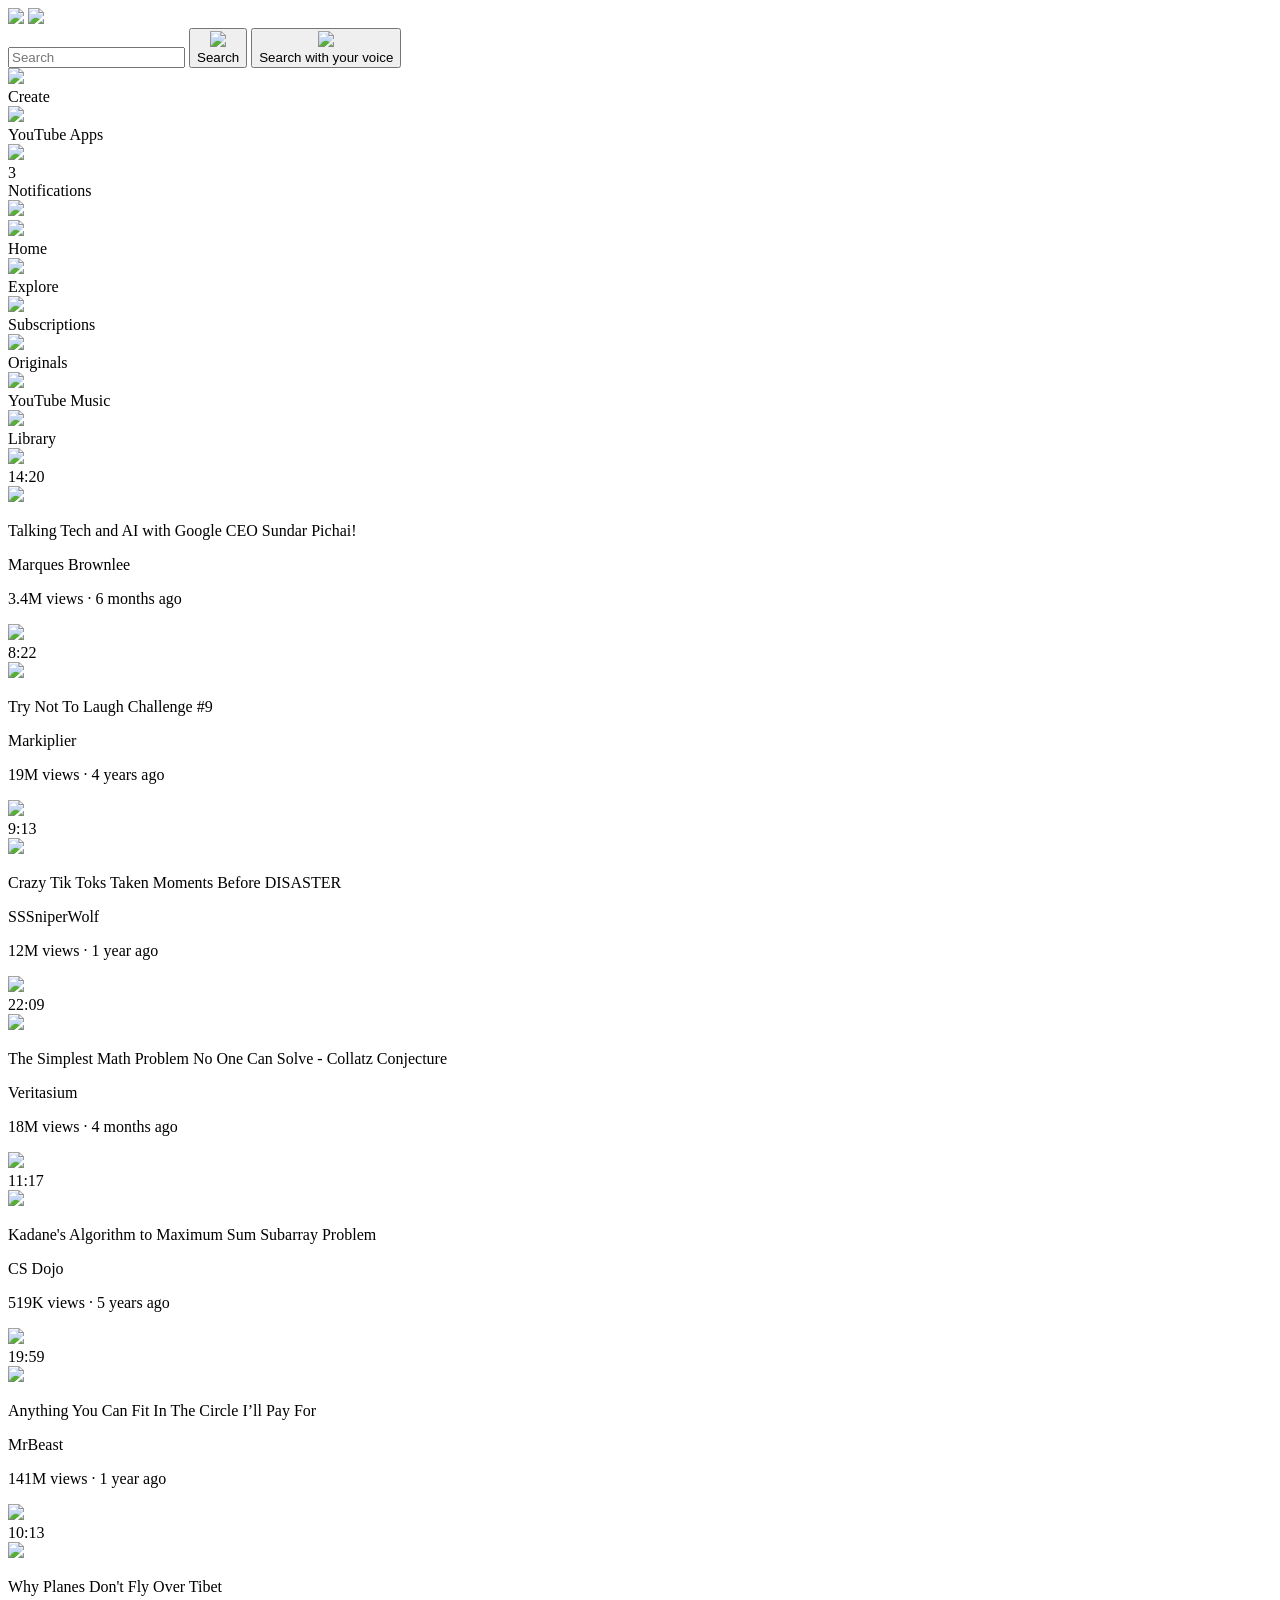
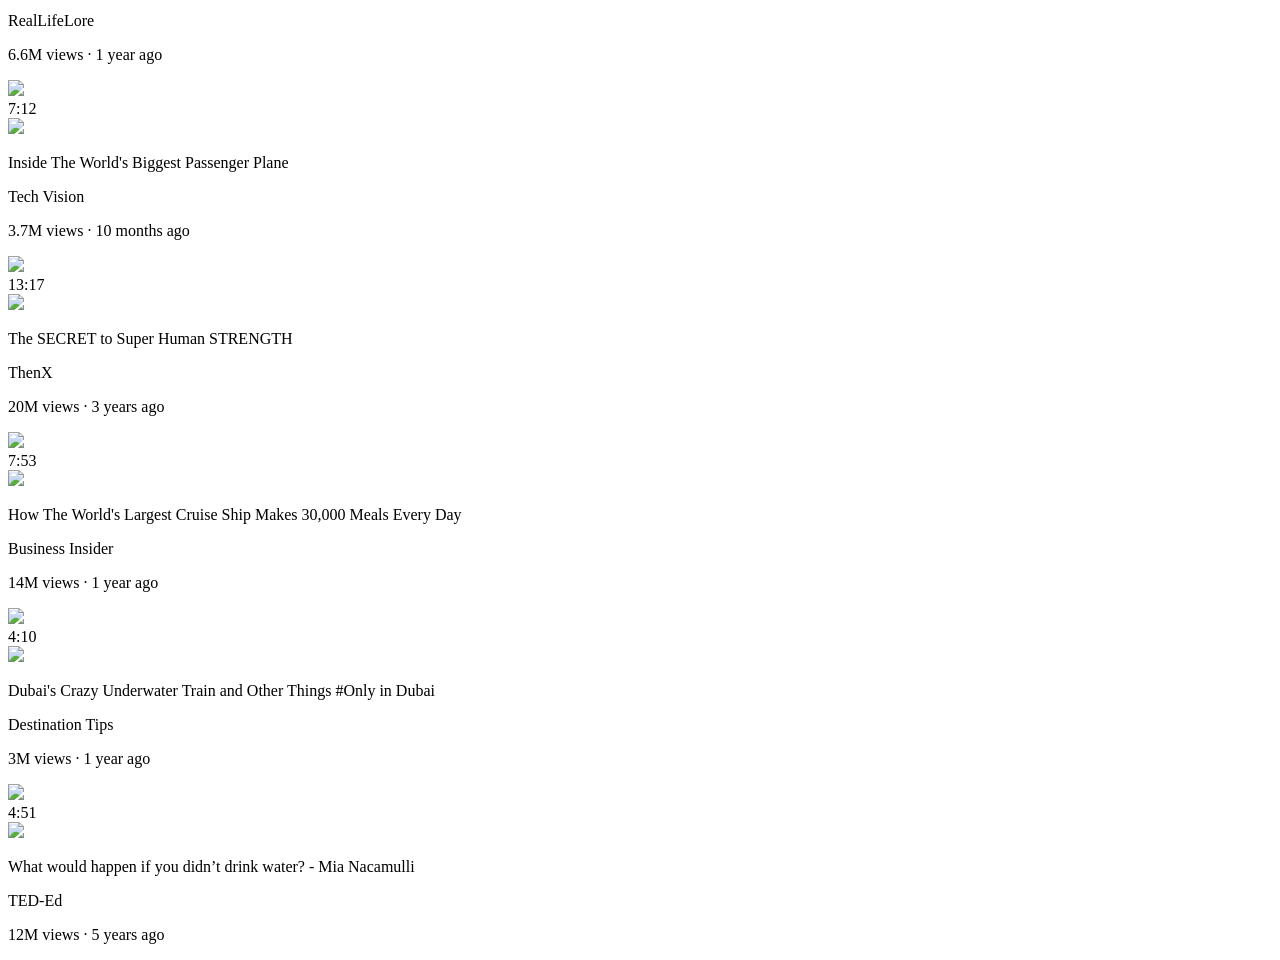
==== index.html @ 2dbd1fda "Rename youtube.html to index.html" ====
<!DOCTYPE html>
<html>
  <head>
    <title>YouTube.com Clone</title>

    <link rel="preconnect" href="https://fonts.googleapis.com">
    <link rel="preconnect" href="https://fonts.gstatic.com" crossorigin>
    <link href="https://fonts.googleapis.com/css2?family=Roboto:wght@400;500;700&display=swap" rel="stylesheet">

    <link rel="stylesheet" href="styles/general.css">
    <link rel="stylesheet" href="styles/header.css">
    <link rel="stylesheet" href="styles/video.css">
    <link rel="stylesheet" href="styles/sidebar.css">
  </head>
  <body>
    <header class="header">
      <div class="left-section">
        <img class="hamburger-menu" src="icons/hamburger-menu.svg">
        <img class="youtube-logo" src="icons/youtube-logo.svg">
      </div>
      <div class="middle-section">
        <input class="search-bar" type="text" placeholder="Search">
        <button class="search-button">
          <img class="search-icon" src="icons/search.svg">
          <div class="tooltip">Search</div>
        </button>
        <!-- Put position absolute inside position relative -->
        <button class="voice-search-button">
          <img class="voice-search-icon" src="icons/voice-search-icon.svg">
          <div class="tooltip">Search with your voice</div>
        </button>
      </div>
      <div class="right-section">
        <div class="upload-icon-container">
          <img class="upload-icon" src="icons/upload.svg">
          <div class="tooltip">Create</div>
        </div>
        <div class="youtube-apps-icon-container">
          <img class="youtube-apps-icon" src="icons/youtube-apps.svg">
          <div class="tooltip">YouTube Apps</div>
        </div>
        <div class="notifications-icon-container">
          <img class="notifications-icon" src="icons/notifications.svg">
          <div class="notifications-count">3</div>
          <div class="tooltip">Notifications</div>
        </div>
        <img class="current-user-picture" src="channel-pictures/my-channel.jpeg">
      </div>
    </header>

    <nav class="sidebar">
      <div class="sidebar-link">
        <img src="icons/home.svg">
        <div>Home</div>
      </div>
      <div class="sidebar-link">
        <img src="icons/explore.svg">
        <div>Explore</div>
      </div>
      <div class="sidebar-link">
        <img src="icons/subscriptions.svg">
        <div>Subscriptions</div>
      </div>
      <div class="sidebar-link">
        <img src="icons/originals.svg">
        <div>Originals</div>
      </div>
      <div class="sidebar-link">
        <img src="icons/youtube-music.svg">
        <div>YouTube Music</div>
      </div>
      <div class="sidebar-link">
        <img src="icons/library.svg">
        <div>Library</div>
      </div>
    </nav>

    <main>
      <section class="video-grid">
        <div class="video-preview">
          <div class="thumbnail-row">
            <img class="thumbnail" src="thumbnails/thumbnail-1.webp">
            <div class="video-time">14:20</div>
          </div>
          <div class="video-info-grid">
            <div class="channel-picture">
              <img class="profile-picture" src="channel-pictures/channel-1.jpeg">
            </div>
            <div class="video-info">
              <p class="video-title">
                Talking Tech and AI with Google CEO Sundar Pichai!
              </p>
              <p class="video-author">
                Marques Brownlee
              </p>
              <p class="video-stats">
                3.4M views &#183; 6 months ago
              </p>
            </div>
          </div>
        </div>

        <div class="video-preview">
          <div class="thumbnail-row">
            <img class="thumbnail" src="thumbnails/thumbnail-2.webp">
            <div class="video-time">8:22</div>
          </div>
          <div class="video-info-grid">
            <div class="channel-picture">
              <img class="profile-picture" src="channel-pictures/channel-2.jpeg">
            </div>
            <div class="video-info">
              <p class="video-title">
                Try Not To Laugh Challenge #9
              </p>
              <p class="video-author">
                Markiplier
              </p>
              <p class="video-stats">
                19M views &#183; 4 years ago
              </p>
            </div>
          </div>
        </div>

        <div class="video-preview">
          <div class="thumbnail-row">
            <img class="thumbnail" src="thumbnails/thumbnail-3.webp">
            <div class="video-time">9:13</div>
          </div>
          <div class="video-info-grid">
            <div class="channel-picture">
              <img class="profile-picture" src="channel-pictures/channel-3.jpeg">
            </div>
            <div class="video-info">
              <p class="video-title">
                Crazy Tik Toks Taken Moments Before DISASTER
              </p>
              <p class="video-author">
                SSSniperWolf
              </p>
              <p class="video-stats">
                12M views &#183; 1 year ago
              </p>
            </div>
          </div>
        </div>

        <div class="video-preview">
          <div class="thumbnail-row">
            <img class="thumbnail" src="thumbnails/thumbnail-4.webp">
            <div class="video-time">22:09</div>
          </div>
          <div class="video-info-grid">
            <div class="channel-picture">
              <img class="profile-picture" src="channel-pictures/channel-4.jpeg">
            </div>
            <div class="video-info">
              <p class="video-title">
                The Simplest Math Problem No One Can Solve - Collatz Conjecture
              </p>
              <p class="video-author">
                Veritasium
              </p>
              <p class="video-stats">
                18M views &#183; 4 months ago
              </p>
            </div>
          </div>
        </div>

        <div class="video-preview">
          <div class="thumbnail-row">
            <img class="thumbnail" src="thumbnails/thumbnail-5.webp">
            <div class="video-time">11:17</div>
          </div>
          <div class="video-info-grid">
            <div class="channel-picture">
              <img class="profile-picture" src="channel-pictures/channel-5.jpeg">
            </div>
            <div class="video-info">
              <p class="video-title">
                Kadane's Algorithm to Maximum Sum Subarray Problem
              </p>
              <p class="video-author">
                CS Dojo
              </p>
              <p class="video-stats">
                519K views &#183; 5 years ago
              </p>
            </div>
          </div>
        </div>

        <div class="video-preview">
          <div class="thumbnail-row">
            <img class="thumbnail" src="thumbnails/thumbnail-6.webp">
            <div class="video-time">19:59</div>
          </div>
          <div class="video-info-grid">
            <div class="channel-picture">
              <img class="profile-picture" src="channel-pictures/channel-6.jpeg">
            </div>
            <div class="video-info">
              <p class="video-title">
                Anything You Can Fit In The Circle I’ll Pay For
              </p>
              <p class="video-author">
                MrBeast
              </p>
              <p class="video-stats">
                141M views &#183; 1 year ago
              </p>
            </div>
          </div>
        </div>

        <div class="video-preview">
          <div class="thumbnail-row">
            <img class="thumbnail" src="thumbnails/thumbnail-7.webp">
            <div class="video-time">10:13</div>
          </div>
          <div class="video-info-grid">
            <div class="channel-picture">
              <img class="profile-picture" src="channel-pictures/channel-7.jpeg">
            </div>
            <div class="video-info">
              <p class="video-title">
                Why Planes Don't Fly Over Tibet
              </p>
              <p class="video-author">
                RealLifeLore
              </p>
              <p class="video-stats">
                6.6M views &#183; 1 year ago
              </p>
            </div>
          </div>
        </div>

        <div class="video-preview">
          <div class="thumbnail-row">
            <img class="thumbnail" src="thumbnails/thumbnail-8.webp">
            <div class="video-time">7:12</div>
          </div>
          <div class="video-info-grid">
            <div class="channel-picture">
              <img class="profile-picture" src="channel-pictures/channel-8.jpeg">
            </div>
            <div class="video-info">
              <p class="video-title">
                Inside The World's Biggest Passenger Plane
              </p>
              <p class="video-author">
                Tech Vision
              </p>
              <p class="video-stats">
                3.7M views &#183; 10 months ago
              </p>
            </div>
          </div>
        </div>

        <div class="video-preview">
          <div class="thumbnail-row">
            <img class="thumbnail" src="thumbnails/thumbnail-9.webp">
            <div class="video-time">13:17</div>
          </div>
          <div class="video-info-grid">
            <div class="channel-picture">
              <img class="profile-picture" src="channel-pictures/channel-9.jpeg">
            </div>
            <div class="video-info">
              <p class="video-title">
                The SECRET to Super Human STRENGTH
              </p>
              <p class="video-author">
                ThenX
              </p>
              <p class="video-stats">
                20M views &#183; 3 years ago
              </p>
            </div>
          </div>
        </div>

        <div class="video-preview">
          <div class="thumbnail-row">
            <img class="thumbnail" src="thumbnails/thumbnail-10.webp">
            <div class="video-time">7:53</div>
          </div>
          <div class="video-info-grid">
            <div class="channel-picture">
              <img class="profile-picture" src="channel-pictures/channel-10.jpeg">
            </div>
            <div class="video-info">
              <p class="video-title">
                How The World's Largest Cruise Ship Makes 30,000 Meals Every Day
              </p>
              <p class="video-author">
                Business Insider
              </p>
              <p class="video-stats">
                14M views &#183; 1 year ago
              </p>
            </div>
          </div>
        </div>

        <div class="video-preview">
          <div class="thumbnail-row">
            <img class="thumbnail" src="thumbnails/thumbnail-11.webp">
            <div class="video-time">4:10</div>
          </div>
          <div class="video-info-grid">
            <div class="channel-picture">
              <img class="profile-picture" src="channel-pictures/channel-11.jpeg">
            </div>
            <div class="video-info">
              <p class="video-title">
                Dubai's Crazy Underwater Train and Other Things #Only in Dubai
              </p>
              <p class="video-author">
                Destination Tips
              </p>
              <p class="video-stats">
                3M views &#183; 1 year ago
              </p>
            </div>
          </div>
        </div>

        <div class="video-preview">
          <div class="thumbnail-row">
            <img class="thumbnail" src="thumbnails/thumbnail-12.webp">
            <div class="video-time">4:51</div>
          </div>
          <div class="video-info-grid">
            <div class="channel-picture">
              <img class="profile-picture" src="channel-pictures/channel-12.jpeg">
            </div>
            <div class="video-info">
              <p class="video-title">
                What would happen if you didn’t drink water? - Mia Nacamulli
              </p>
              <p class="video-author">
                TED-Ed
              </p>
              <p class="video-stats">
                12M views &#183; 5 years ago
              </p>
            </div>
          </div>
        </div>
      </section>
    </main>
  </body>
</html>
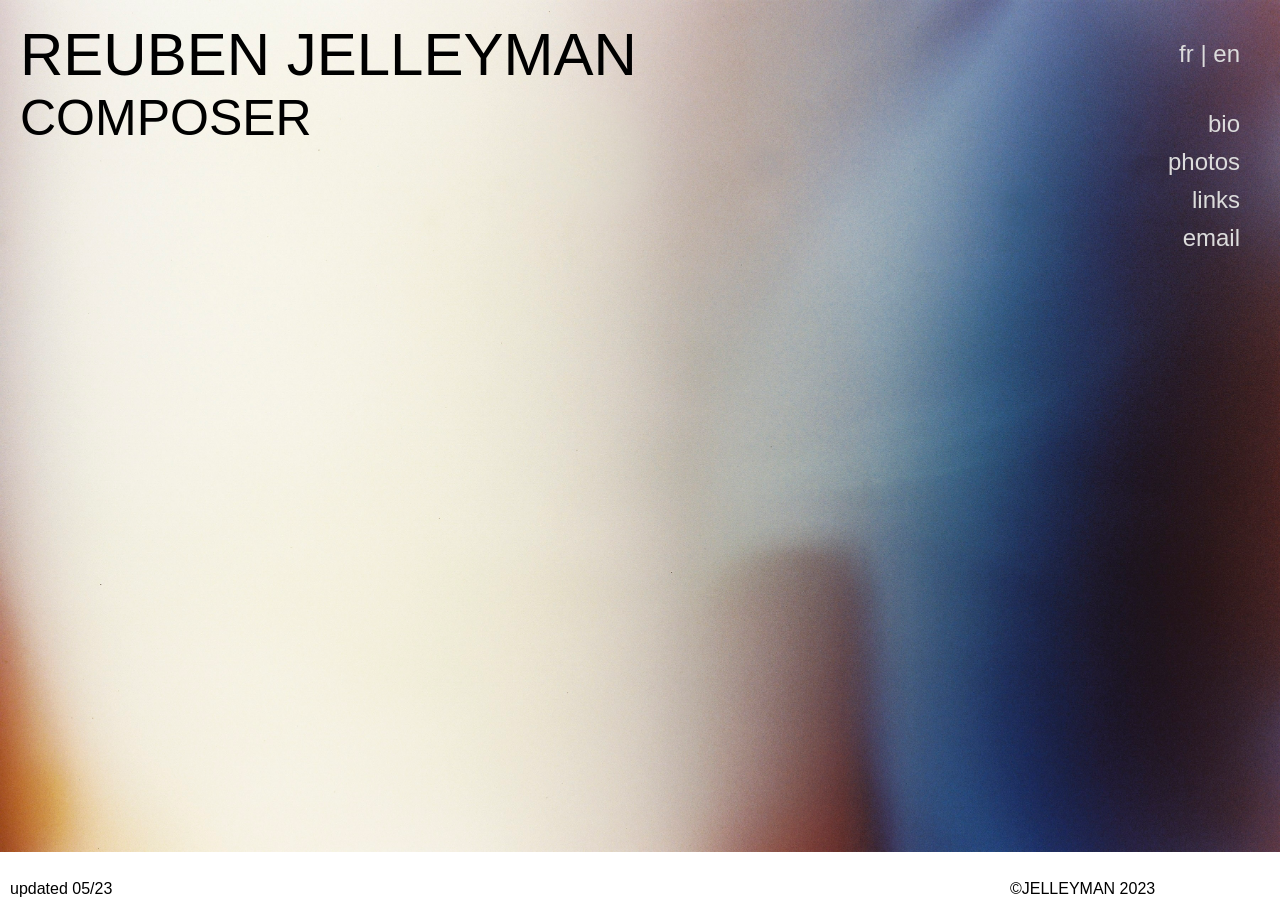
==== commit ef4839bf: "Add files via upload" ====
--- a/index.html
+++ b/index.html
@@ -1,358 +1,64 @@
 <!DOCTYPE html>
+
 <html>
-  <head>
-    <title>YouTube.com Clone</title>
+<header>
+    <title>JELLEYMAN | HOME</title>
+    <link rel="stylesheet" href="JELLEYMAN-css/index.css">
+    <link rel="stylesheet" href="JELLEYMAN-css/general.css">
+    <link rel="stylesheet" href="JELLEYMAN-css/header.css">
+    <link rel="stylesheet" href="JELLEYMAN-css/footer.css">
+    <link rel="stylesheet" href="JELLEYMAN-css/sidebar.css">
+</header>
 
-    <link rel="preconnect" href="https://fonts.googleapis.com">
-    <link rel="preconnect" href="https://fonts.gstatic.com" crossorigin>
-    <link href="https://fonts.googleapis.com/css2?family=Roboto:wght@400;500;700&display=swap" rel="stylesheet">
+    <body>
+                <div class="header">
+            <div class="header-left-section">
+                <div class="header-left-section-title">
+                    REUBEN JELLEYMAN
+                </div>
+                <div class="header-left-section-sub">
+                    <div class="header-left-section-sub-l">
+                        COMPOSER
+                    </div>
+                </div>  
+                
+            </div>
+            <div class="header-left-section;">
+                
+            </div>
+            <div class="header-central-section">
+            </div>
 
-    <link rel="stylesheet" href="styles/general.css">
-    <link rel="stylesheet" href="styles/header.css">
-    <link rel="stylesheet" href="styles/video.css">
-    <link rel="stylesheet" href="styles/sidebar.css">
-  </head>
-  <body>
-    <header class="header">
-      <div class="left-section">
-        <img class="hamburger-menu" src="icons/hamburger-menu.svg">
-        <img class="youtube-logo" src="icons/youtube-logo.svg">
-      </div>
-      <div class="middle-section">
-        <input class="search-bar" type="text" placeholder="Search">
-        <button class="search-button">
-          <img class="search-icon" src="icons/search.svg">
-          <div class="tooltip">Search</div>
-        </button>
-        <!-- Put position absolute inside position relative -->
-        <button class="voice-search-button">
-          <img class="voice-search-icon" src="icons/voice-search-icon.svg">
-          <div class="tooltip">Search with your voice</div>
-        </button>
-      </div>
-      <div class="right-section">
-        <div class="upload-icon-container">
-          <img class="upload-icon" src="icons/upload.svg">
-          <div class="tooltip">Create</div>
         </div>
-        <div class="youtube-apps-icon-container">
-          <img class="youtube-apps-icon" src="icons/youtube-apps.svg">
-          <div class="tooltip">YouTube Apps</div>
-        </div>
-        <div class="notifications-icon-container">
-          <img class="notifications-icon" src="icons/notifications.svg">
-          <div class="notifications-count">3</div>
-          <div class="tooltip">Notifications</div>
-        </div>
-        <img class="current-user-picture" src="channel-pictures/my-channel.jpeg">
-      </div>
-    </header>
-
-    <nav class="sidebar">
-      <div class="sidebar-link">
-        <img src="icons/home.svg">
-        <div>Home</div>
-      </div>
-      <div class="sidebar-link">
-        <img src="icons/explore.svg">
-        <div>Explore</div>
-      </div>
-      <div class="sidebar-link">
-        <img src="icons/subscriptions.svg">
-        <div>Subscriptions</div>
-      </div>
-      <div class="sidebar-link">
-        <img src="icons/originals.svg">
-        <div>Originals</div>
-      </div>
-      <div class="sidebar-link">
-        <img src="icons/youtube-music.svg">
-        <div>YouTube Music</div>
-      </div>
-      <div class="sidebar-link">
-        <img src="icons/library.svg">
-        <div>Library</div>
-      </div>
-    </nav>
-
-    <main>
-      <section class="video-grid">
-        <div class="video-preview">
-          <div class="thumbnail-row">
-            <img class="thumbnail" src="thumbnails/thumbnail-1.webp">
-            <div class="video-time">14:20</div>
-          </div>
-          <div class="video-info-grid">
-            <div class="channel-picture">
-              <img class="profile-picture" src="channel-pictures/channel-1.jpeg">
+        
+        <div class="sidebar">
+            <div class="language">
+            <a href="index-fr.html">fr</a> | <a href="index-en.html">en</a>
             </div>
-            <div class="video-info">
-              <p class="video-title">
-                Talking Tech and AI with Google CEO Sundar Pichai!
-              </p>
-              <p class="video-author">
-                Marques Brownlee
-              </p>
-              <p class="video-stats">
-                3.4M views &#183; 6 months ago
-              </p>
+            <div class="sidebar-element"
+                 style="padding-top: 80px;">
+                <a href="bio-en.html">bio</a>
             </div>
-          </div>
+            <div class="sidebar-element">
+                <a href="photos-en.html">photos</a>
+            </div>
+            <div class="sidebar-element">
+                <a href="links-en.html">links</a>   
+            </div>
+            <div class="sidebar-element">
+                <a href="email-en.html">email</a>    
+            </div>
         </div>
 
-        <div class="video-preview">
-          <div class="thumbnail-row">
-            <img class="thumbnail" src="thumbnails/thumbnail-2.webp">
-            <div class="video-time">8:22</div>
-          </div>
-          <div class="video-info-grid">
-            <div class="channel-picture">
-              <img class="profile-picture" src="channel-pictures/channel-2.jpeg">
-            </div>
-            <div class="video-info">
-              <p class="video-title">
-                Try Not To Laugh Challenge #9
-              </p>
-              <p class="video-author">
-                Markiplier
-              </p>
-              <p class="video-stats">
-                19M views &#183; 4 years ago
-              </p>
-            </div>
-          </div>
-        </div>
 
-        <div class="video-preview">
-          <div class="thumbnail-row">
-            <img class="thumbnail" src="thumbnails/thumbnail-3.webp">
-            <div class="video-time">9:13</div>
-          </div>
-          <div class="video-info-grid">
-            <div class="channel-picture">
-              <img class="profile-picture" src="channel-pictures/channel-3.jpeg">
-            </div>
-            <div class="video-info">
-              <p class="video-title">
-                Crazy Tik Toks Taken Moments Before DISASTER
-              </p>
-              <p class="video-author">
-                SSSniperWolf
-              </p>
-              <p class="video-stats">
-                12M views &#183; 1 year ago
-              </p>
-            </div>
-          </div>
-        </div>
-
-        <div class="video-preview">
-          <div class="thumbnail-row">
-            <img class="thumbnail" src="thumbnails/thumbnail-4.webp">
-            <div class="video-time">22:09</div>
-          </div>
-          <div class="video-info-grid">
-            <div class="channel-picture">
-              <img class="profile-picture" src="channel-pictures/channel-4.jpeg">
-            </div>
-            <div class="video-info">
-              <p class="video-title">
-                The Simplest Math Problem No One Can Solve - Collatz Conjecture
-              </p>
-              <p class="video-author">
-                Veritasium
-              </p>
-              <p class="video-stats">
-                18M views &#183; 4 months ago
-              </p>
-            </div>
-          </div>
-        </div>
-
-        <div class="video-preview">
-          <div class="thumbnail-row">
-            <img class="thumbnail" src="thumbnails/thumbnail-5.webp">
-            <div class="video-time">11:17</div>
-          </div>
-          <div class="video-info-grid">
-            <div class="channel-picture">
-              <img class="profile-picture" src="channel-pictures/channel-5.jpeg">
-            </div>
-            <div class="video-info">
-              <p class="video-title">
-                Kadane's Algorithm to Maximum Sum Subarray Problem
-              </p>
-              <p class="video-author">
-                CS Dojo
-              </p>
-              <p class="video-stats">
-                519K views &#183; 5 years ago
-              </p>
-            </div>
-          </div>
-        </div>
-
-        <div class="video-preview">
-          <div class="thumbnail-row">
-            <img class="thumbnail" src="thumbnails/thumbnail-6.webp">
-            <div class="video-time">19:59</div>
-          </div>
-          <div class="video-info-grid">
-            <div class="channel-picture">
-              <img class="profile-picture" src="channel-pictures/channel-6.jpeg">
-            </div>
-            <div class="video-info">
-              <p class="video-title">
-                Anything You Can Fit In The Circle I’ll Pay For
-              </p>
-              <p class="video-author">
-                MrBeast
-              </p>
-              <p class="video-stats">
-                141M views &#183; 1 year ago
-              </p>
-            </div>
-          </div>
-        </div>
-
-        <div class="video-preview">
-          <div class="thumbnail-row">
-            <img class="thumbnail" src="thumbnails/thumbnail-7.webp">
-            <div class="video-time">10:13</div>
-          </div>
-          <div class="video-info-grid">
-            <div class="channel-picture">
-              <img class="profile-picture" src="channel-pictures/channel-7.jpeg">
-            </div>
-            <div class="video-info">
-              <p class="video-title">
-                Why Planes Don't Fly Over Tibet
-              </p>
-              <p class="video-author">
-                RealLifeLore
-              </p>
-              <p class="video-stats">
-                6.6M views &#183; 1 year ago
-              </p>
-            </div>
-          </div>
-        </div>
-
-        <div class="video-preview">
-          <div class="thumbnail-row">
-            <img class="thumbnail" src="thumbnails/thumbnail-8.webp">
-            <div class="video-time">7:12</div>
-          </div>
-          <div class="video-info-grid">
-            <div class="channel-picture">
-              <img class="profile-picture" src="channel-pictures/channel-8.jpeg">
-            </div>
-            <div class="video-info">
-              <p class="video-title">
-                Inside The World's Biggest Passenger Plane
-              </p>
-              <p class="video-author">
-                Tech Vision
-              </p>
-              <p class="video-stats">
-                3.7M views &#183; 10 months ago
-              </p>
-            </div>
-          </div>
-        </div>
-
-        <div class="video-preview">
-          <div class="thumbnail-row">
-            <img class="thumbnail" src="thumbnails/thumbnail-9.webp">
-            <div class="video-time">13:17</div>
-          </div>
-          <div class="video-info-grid">
-            <div class="channel-picture">
-              <img class="profile-picture" src="channel-pictures/channel-9.jpeg">
-            </div>
-            <div class="video-info">
-              <p class="video-title">
-                The SECRET to Super Human STRENGTH
-              </p>
-              <p class="video-author">
-                ThenX
-              </p>
-              <p class="video-stats">
-                20M views &#183; 3 years ago
-              </p>
-            </div>
-          </div>
-        </div>
-
-        <div class="video-preview">
-          <div class="thumbnail-row">
-            <img class="thumbnail" src="thumbnails/thumbnail-10.webp">
-            <div class="video-time">7:53</div>
-          </div>
-          <div class="video-info-grid">
-            <div class="channel-picture">
-              <img class="profile-picture" src="channel-pictures/channel-10.jpeg">
-            </div>
-            <div class="video-info">
-              <p class="video-title">
-                How The World's Largest Cruise Ship Makes 30,000 Meals Every Day
-              </p>
-              <p class="video-author">
-                Business Insider
-              </p>
-              <p class="video-stats">
-                14M views &#183; 1 year ago
-              </p>
-            </div>
-          </div>
-        </div>
-
-        <div class="video-preview">
-          <div class="thumbnail-row">
-            <img class="thumbnail" src="thumbnails/thumbnail-11.webp">
-            <div class="video-time">4:10</div>
-          </div>
-          <div class="video-info-grid">
-            <div class="channel-picture">
-              <img class="profile-picture" src="channel-pictures/channel-11.jpeg">
-            </div>
-            <div class="video-info">
-              <p class="video-title">
-                Dubai's Crazy Underwater Train and Other Things #Only in Dubai
-              </p>
-              <p class="video-author">
-                Destination Tips
-              </p>
-              <p class="video-stats">
-                3M views &#183; 1 year ago
-              </p>
-            </div>
-          </div>
-        </div>
-
-        <div class="video-preview">
-          <div class="thumbnail-row">
-            <img class="thumbnail" src="thumbnails/thumbnail-12.webp">
-            <div class="video-time">4:51</div>
-          </div>
-          <div class="video-info-grid">
-            <div class="channel-picture">
-              <img class="profile-picture" src="channel-pictures/channel-12.jpeg">
-            </div>
-            <div class="video-info">
-              <p class="video-title">
-                What would happen if you didn’t drink water? - Mia Nacamulli
-              </p>
-              <p class="video-author">
-                TED-Ed
-              </p>
-              <p class="video-stats">
-                12M views &#183; 5 years ago
-              </p>
-            </div>
-          </div>
-        </div>
-      </section>
-    </main>
-  </body>
+    <div>
+    <img class="home-background" src="images/JELLEYMAN-home.jpg" width=100%>
+    </div>
+    <div class="footer">
+        <div class="footer-left-section">updated 05/23</div>
+        <div class="footer-central-section"></div>
+        <div class="footer-right-section">©JELLEYMAN 2023</div> 
+    </div>
+    
+    </body> 
 </html>
--- a/JELLEYMAN-css/general.css
+++ b/JELLEYMAN-css/general.css
@@ -0,0 +1,29 @@
+div {
+        font-family: helvetica;
+        margin-top: 0;
+        margin-bottom: 20;
+        margin-right: 20;
+    }
+
+body {
+    margin: 0;
+    font-family: helvetica;
+}
+
+
+.body-padding   {
+    padding-top: 200px;    
+}
+
+
+a {
+    text-decoration: none;
+    color: black;
+    }
+
+
+.home-background{
+    width: 100%;
+    display: flex;
+    align-content: center;
+}
--- a/JELLEYMAN-css/header.css
+++ b/JELLEYMAN-css/header.css
@@ -0,0 +1,112 @@
+.header {
+    height: 50px;
+    display: flex;
+    flex-direction: row;
+    align-content: center;
+    justify-content: space-between;
+    position: fixed;
+    padding-top: 10px;
+    padding-left: 10px;
+    z-index: 1;
+    top: 10px;
+    left: 10px;
+    right: 10px;               
+}
+
+.header a:visited{
+    color: black;
+}
+
+.header-left-section{
+    width: 415px;
+    align-content: center;
+    font-family: helvetica; 
+    font-size-adjust: auto;
+    flex-shrink: 0;
+    padding-bottom: 5px;
+}
+
+
+.header-left-section-title{
+    font-size: 40px;
+    column-fill: auto
+}
+
+.header-left-section-sub{
+    display: flex;
+    flex-direction: row;
+    font-size: 28px;
+}
+
+
+
+
+.header-left-section-sub-l{
+    justify-content: space-between;
+    align-content: center;
+    width: auto;
+}
+.header-left-section-sub-c{
+    
+    justify-content: space-between;
+    flex: 1;
+    align-content: center;
+    text-align: center;
+    
+}
+.header-left-section-sub-r{
+    justify-content: space-between;
+    align-content: center;
+    width: auto;
+}
+
+
+.header-central-section{
+    flex: 1;
+}
+
+.header-right-section{
+    font-family: helvetica;
+    color: gainsboro;
+    width: 100px;
+    margin-left: 20px;
+    text-align: center;
+}
+
+@media (max-width: 550px){
+    .header-left-section-title{
+        font-size: 30px;
+    }
+    .header-left-section-sub{
+        font-size: 20px;
+    }
+    .header-left-section{
+        width: 310px;
+        }
+}
+
+@media (min-width: 551px) and (max-width: 1200px){
+    .header-left-section-title{
+        font-size: 40px;
+    }
+    .header-left-section-sub{
+        font-size: 30px;
+    }
+    .header-left-section{
+        width: 415px;
+        }
+}
+
+@media (min-width: 1201px){
+    .header-left-section-title{
+        font-size: 60px;
+    }
+    .header-left-section-sub{
+        font-size: 50px;
+    }
+    .header-left-section{
+        width: 620px;
+        }
+}
+
+
--- a/JELLEYMAN-css/footer.css
+++ b/JELLEYMAN-css/footer.css
@@ -0,0 +1,42 @@
+.footer {
+    height: 15px;
+    display: flex;
+    flex-direction: row;
+    justify-content: space-between;
+    padding-top: 10px;
+    padding-left: 10px;
+    padding-bottom; 5px;
+    z-index: 1;
+    background-color: rgba(256, 256, 256, 0.6);
+    position: fixed;
+    left: 0px;
+    right: 0px;
+    bottom: 5px;
+}
+
+.footer-left-section{
+    width: 250px;
+    align-content: center;
+    font-family: helvetica; 
+    font-size-adjust: auto;
+    display: flex;
+    align-content: center;
+    flex-shrink: 0;
+}
+
+
+.footer-central-section{
+    flex: 1;
+}
+
+.footer-right-section{
+    display: flex;
+    align-content: center;
+    font-family: helvetica;
+    color: black;
+    width: 250px;
+    margin-right: 20px;
+    text-align: right;
+    margin-bottom: 5px;
+}
+
--- a/JELLEYMAN-css/sidebar.css
+++ b/JELLEYMAN-css/sidebar.css
@@ -0,0 +1,64 @@
+.sidebar{
+    z-index: 1;
+    color: gainsboro;
+    position: fixed;
+    top: 20px;
+    right: 40px;
+    bottom: 10px;
+    width: 100px;
+    text-align: right;
+    font-size: 18px;
+}
+
+.sidebar-element{
+    display: flex;
+    justify-content: right;
+    align-items: center;
+    margin-top: 10px;
+    margin-bottom: 10px;
+    }
+
+.sidebar-element:hover {
+    
+}
+
+.sidebar-element a:visited{
+    color: gainsboro
+}
+
+.sidebar a{
+    text-decoration: none;
+}
+
+.sidebar a{
+    color: gainsboro;
+}
+
+.language {
+    position: absolute;
+    right: 0px;
+    top: 20px;
+    font-family: helvetica;
+    color: gainsboro;
+    width: 100px;
+    margin-left: 20px;
+    text-align: right;
+}
+
+@media (max-width: 550px){
+    .sidebar{
+        font-size: 18px;
+    }
+}
+
+@media (min-width: 551px) and (max-width: 1200px){
+    .sidebar{
+        font-size: 21px;
+        }   
+    }
+
+@media (min-width: 1201px){
+    .sidebar{
+        font-size: 24px;
+    }
+}
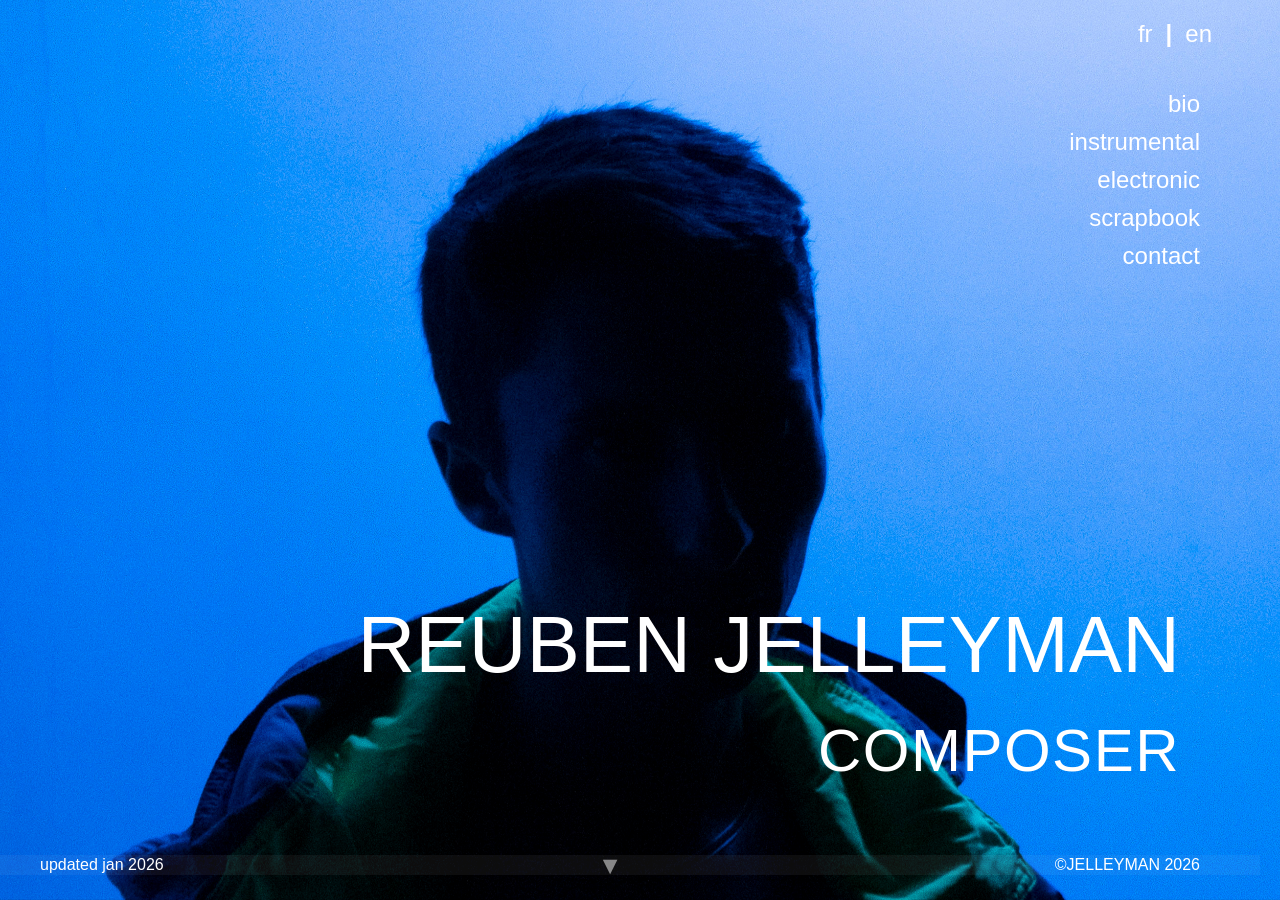
==== commit 557cd3b6: "feat: Major site overhaul - new pages, layout, and polish - Add scrapbook, electronic, instrumental " ====
--- a/index.html
+++ b/index.html
@@ -1,64 +1,91 @@
 <!DOCTYPE html>
+<html>
+    <head>
+        <title data-i18n="title"></title>
+        <meta charset="utf-8">
+        <meta name="viewport" content="width=device-width, initial-scale=1.0">
+        <link rel="icon" href="images/halfharmonicNotehead_0002.png" type="image/png">
+        <link rel="stylesheet" href="JELLEYMAN-css/general.css?v=6.1">
+        <link rel="stylesheet" href="JELLEYMAN-css/header.css?v=6.1">
+        <link rel="stylesheet" href="JELLEYMAN-css/footer.css?v=6.1">
+        <link rel="stylesheet" href="JELLEYMAN-css/sidebar.css?v=6.1">
+        <link rel="stylesheet" href="JELLEYMAN-css/hamburger.css?v=6.1">
+        <link rel="stylesheet" href="JELLEYMAN-css/contact.css?v=6.1">
+    </head>
 
-<html>
-<header>
-    <title>JELLEYMAN | HOME</title>
-    <link rel="stylesheet" href="JELLEYMAN-css/index.css">
-    <link rel="stylesheet" href="JELLEYMAN-css/general.css">
-    <link rel="stylesheet" href="JELLEYMAN-css/header.css">
-    <link rel="stylesheet" href="JELLEYMAN-css/footer.css">
-    <link rel="stylesheet" href="JELLEYMAN-css/sidebar.css">
-</header>
+    <body class="body-contact">
+        <div id="contact-background"></div>
+        <div class="hamburger-menu" id="hamburger-icon">
+            <div class="bar"></div>
+            <div class="bar"></div>
+            <div class="bar"></div>
+        </div>
 
-    <body>
-                <div class="header">
-            <div class="header-left-section">
+        <nav id="main-nav">
+            <div id="language-switcher-container"></div>
+            <div id="sidebar-placeholder" class="sidebar">
+            </div>
+        </nav>
+
+        <div class="header-bottom">
+            <div class="header-left-section"></div>
+            <div class="header-central-section">
+                <div id="scroll-arrow-up"><span>&#x25B2;</span></div>
+            </div>
+            <div class="header-left-section contact-title">
                 <div class="header-left-section-title">
-                    REUBEN JELLEYMAN
+                    <a href="index.html" style="color: white">REUBEN JELLEYMAN</a>
                 </div>
-                <div class="header-left-section-sub">
-                    <div class="header-left-section-sub-l">
-                        COMPOSER
+                <div class="header-left-section-sub" style="color: white">
+                    <div class="header-left-section-sub-l" data-i18n="composer">
                     </div>
-                </div>  
-                
-            </div>
-            <div class="header-left-section;">
-                
-            </div>
-            <div class="header-central-section">
-            </div>
-
-        </div>
-        
-        <div class="sidebar">
-            <div class="language">
-            <a href="index-fr.html">fr</a> | <a href="index-en.html">en</a>
-            </div>
-            <div class="sidebar-element"
-                 style="padding-top: 80px;">
-                <a href="bio-en.html">bio</a>
-            </div>
-            <div class="sidebar-element">
-                <a href="photos-en.html">photos</a>
-            </div>
-            <div class="sidebar-element">
-                <a href="links-en.html">links</a>   
-            </div>
-            <div class="sidebar-element">
-                <a href="email-en.html">email</a>    
+                </div>
             </div>
         </div>
 
+        <div id="middle-section" class="contact-container">
+            <div class="contact-content-wrapper">
+                <div class="links-title" data-i18n="contact_page_contact_title"></div>
+                <div class="main-div">
+                    <p data-i18n="contact_page_contact"></p>
 
-    <div>
-    <img class="home-background" src="images/JELLEYMAN-home.jpg" width=100%>
-    </div>
-    <div class="footer">
-        <div class="footer-left-section">updated 05/23</div>
-        <div class="footer-central-section"></div>
-        <div class="footer-right-section">©JELLEYMAN 2023</div> 
-    </div>
-    
-    </body> 
+                    <div class="social-links">
+                        <a href="https://www.instagram.com/reubenjelleyman/" target="_blank" class="instagram-logo">
+                            <svg role="img" viewBox="0 0 24 24" xmlns="http://www.w3.org/2000/svg"><path d="M12 0C8.74 0 8.333.015 7.053.072 5.775.132 4.905.333 4.14.63c-.789.306-1.459.717-2.126 1.384S.935 3.35.63 4.14C.333 4.905.131 5.775.072 7.053.012 8.333 0 8.74 0 12s.015 3.667.072 4.947c.06 1.277.261 2.148.558 2.913.306.788.717 1.459 1.384 2.126.667.666 1.336 1.079 2.126 1.384.766.296 1.636.499 2.913.558C8.333 23.988 8.74 24 12 24s3.667-.015 4.947-.072c1.277-.06 2.148-.262 2.913-.558a5.898 5.898 0 0 0 2.126-1.384 5.86 5.86 0 0 0 1.384-2.126c.296-.765.499-1.636.558-2.913.06-1.28.072-1.687.072-4.947s-.015-3.667-.072-4.947c-.06-1.277-.262-2.149-.558-2.913a5.89 5.89 0 0 0-1.384-2.126 5.89 5.89 0 0 0-2.126-1.384c-.765-.296-1.636-.499-2.913-.558C15.667.012 15.26 0 12 0zm0 2.16c3.203 0 3.585.016 4.85.071 1.17.055 1.805.249 2.227.415.562.217.96.477 1.382.896.419.42.679.819.896 1.381.164.422.36 1.057.413 2.227.057 1.266.07 1.646.07 4.85s-.015 3.585-.074 4.85c-.061 1.17-.256 1.805-.421 2.227a3.81 3.81 0 0 1-.899 1.382 3.744 3.744 0 0 1-1.38.896c-.42.164-1.065.36-2.235.413-1.274.057-1.649.07-4.859.07-3.211 0-3.586-.015-4.859-.074-1.171-.061-1.816-.256-2.236-.421a3.716 3.716 0 0 1-1.379-.899 3.644 3.644 0 0 1-.9-1.38c-.165-.42-.359-1.065-.42-2.235-.045-1.26-.061-1.649-.061-4.844 0-3.196.016-3.586.061-4.861.061-1.17.255-1.814.42-2.234.21-.57.479-.96.9-1.381.419-.419.81-.689 1.379-.898.42-.166 1.051-.361 2.221-.421 1.275-.045 1.65-.06 4.859-.06l.045.03zm0 3.678c-3.405 0-6.162 2.76-6.162 6.162 0 3.405 2.756 6.162 6.162 6.162 3.405 0 6.162-2.756 6.162-6.162 0-3.402-2.757-6.162-6.162-6.162zM12 16c-2.21 0-4-1.79-4-4s1.79-4 4-4 4 1.79 4 4-1.79 4-4 4zm7.846-10.405c0 .795-.646 1.44-1.44 1.44-.795 0-1.44-.646-1.44-1.44 0-.794.646-1.439 1.44-1.439.793-.001 1.44.645 1.44 1.439z"/></svg>
+                        </a>
+                        <a href="https://www.youtube.com/@reubenjelleyman8716" target="_blank" class="youtube-logo">
+                            <svg role="img" viewBox="0 0 24 24" xmlns="http://www.w3.org/2000/svg"><path d="M23.498 6.186a3.016 3.016 0 0 0-2.122-2.136C19.505 3.545 12 3.545 12 3.545s-7.505 0-9.377.505A3.017 3.017 0 0 0 .502 6.186C0 8.07 0 12 0 12s0 3.93.502 5.814a3.016 3.016 0 0 0 2.122 2.136c1.871.505 9.376.505 9.376.505s7.505 0 9.377-.505a3.015 3.015 0 0 0 2.122-2.136C24 15.93 24 12 24 12s0-3.93-.502-5.814zM9.545 15.568V8.432L15.818 12l-6.273 3.568z"/></svg>
+                        </a>
+                        <a href="https://reubenjelleyman.bandcamp.com/album/arrivals-preview" target="_blank" class="bandcamp-logo">
+                            <svg role="img" viewBox="0 0 24 24" xmlns="http://www.w3.org/2000/svg"><path d="M0 18.75l7.437-13.5H24l-7.438 13.5H0z"/></svg>
+                        </a>
+                        <a href="https://soundcloud.com/reuben-jelleyman" target="_blank" class="soundcloud-logo">
+                            <img src="images/soundcloud-logo.jpg" alt="SoundCloud">
+                        </a>
+                        <a href="https://www.patreon.com/reubenjelleyman" target="_blank" class="patreon-logo">
+                            <img src="images/patreon-logo.jpg" alt="Patreon">
+                        </a>
+                        <a href="https://www.thearts.co.nz/artists/rueben-jelleyman" target="_blank" class="arts-foundation-logo">
+                            <img src="images/theArtsFoundation-logo.png" alt="The Arts Foundation">
+                        </a>
+                        <a href="https://sounz.org.nz/contributors/1831?locale=en" target="_blank" class="sounz-logo">
+                            <img src="images/SOUNZ-logo.png" alt="SOUNZ">
+                        </a>
+                    </div>
+                </div>
+            </div>
+        </div>
+
+        <div class="footer">
+            <div class="footer-left-section" data-i18n="updated"></div>
+            <div class="footer-central-section">
+                <div id="scroll-arrow"><span>&#x25BC;</span></div>
+            </div>
+            <div class="footer-right-section" data-i18n="copyright"></div>
+        </div>
+
+        <script src="i18n.js?v=6.1" type="module"></script>
+        <script src="contact-scroll.js?v=6.1"></script>
+        <script src="hamburger.js?v=6.1"></script>
+    </body>
 </html>
--- a/JELLEYMAN-css/general.css
+++ b/JELLEYMAN-css/general.css
@@ -1,13 +1,25 @@
+body {
+    margin: 0;
+    font-family: helvetica;
+    background-color: black; /* Ensure a dark background */
+}
+
 div {
         font-family: helvetica;
         margin-top: 0;
-        margin-bottom: 20;
-        margin-right: 20;
+        margin-bottom: 20px;
+        margin-right: 20px;
     }
 
-body {
-    margin: 0;
-    font-family: helvetica;
+/* OLD BODY STYLES (moved above) */
+
+.header-left-section-sub-l[data-i18n] {
+    transition: opacity 0.5s ease; /* Smooth transition for COMPOSER/COMPOSITEUR text */
+}
+
+.footer-left-section[data-i18n],
+.footer-right-section[data-i18n] {
+    transition: opacity 0.5s ease; /* Smooth transition for footer text */
 }
 
 
@@ -27,3 +39,20 @@
     display: flex;
     align-content: center;
 }
+
+#static-background {
+    position: fixed;
+    top: 0;
+    left: 0;
+    width: 100%;
+    height: 100vh;
+    background-image: url('../images/montage-1-5.jpg');
+    background-size: cover;
+    background-position: center;
+    z-index: -2; /* Ensure it's behind the background-montage */
+}
+
+#main-nav {
+    position: relative;
+    z-index: 10000; /* Ensure nav is above middle section and headers */
+}
--- a/JELLEYMAN-css/header.css
+++ b/JELLEYMAN-css/header.css
@@ -1,112 +1,170 @@
-.header {
-    height: 50px;
+.header-bottom {
     display: flex;
     flex-direction: row;
-    align-content: center;
+    align-items: center;
     justify-content: space-between;
     position: fixed;
-    padding-top: 10px;
-    padding-left: 10px;
-    z-index: 1;
-    top: 10px;
-    left: 10px;
-    right: 10px;               
+    left: 0;
+    right: 0;
+    padding-left: 40px;
+    padding-right: 40px;
+    z-index: 1002;
+    bottom: 55px;
+    transition: all 1s ease-in-out;
+    box-sizing: border-box;
 }
 
-.header a:visited{
+.header-left-section {
+    display: flex;
+    flex-direction: column;
+    align-items: flex-end; /* Align right */
+    text-align: right;
+    margin-left: auto; /* Push to right */
+}
+
+.header-central-section {
+    flex: 1;
+    display: flex;
+    justify-content: center;
+    align-items: center;
+}
+
+.header-right-section {
+    flex: 1;
+}
+
+.header-top {
+    display: flex;
+    flex-direction: column;
+    align-items: flex-start;
+    text-align: left;
+    position: fixed;
+    left: 40px;
+    top: 40px;
+    z-index: 1002;
+    /* transition: all 1s ease-in-out; */ /* Removed to allow JS control */
+    box-sizing: border-box;
+}
+
+body.body-index .header-top {
     color: black;
 }
 
-.header-left-section{
-    width: 415px;
-    align-content: center;
-    font-family: helvetica; 
-    font-size-adjust: auto;
-    flex-shrink: 0;
-    padding-bottom: 5px;
+body.body-index .header-top a {
+    color: black;
 }
 
-
-.header-left-section-title{
-    font-size: 40px;
-    column-fill: auto
+body.body-instrumental .header-top,
+body.body-bio .header-top {
+    color: white;
 }
 
-.header-left-section-sub{
-    display: flex;
-    flex-direction: row;
-    font-size: 28px;
+body.body-instrumental .header-top a,
+body.body-bio .header-top a {
+    color: white;
 }
 
-
-
-
-.header-left-section-sub-l{
-    justify-content: space-between;
-    align-content: center;
-    width: auto;
-}
-.header-left-section-sub-c{
-    
-    justify-content: space-between;
-    flex: 1;
-    align-content: center;
-    text-align: center;
-    
-}
-.header-left-section-sub-r{
-    justify-content: space-between;
-    align-content: center;
-    width: auto;
+.header-top .header-left-section {
+    align-items: flex-start;
+    text-align: left;
+    margin-left: 0;
 }
 
-
-.header-central-section{
-    flex: 1;
+/* Language Switcher */
+#language-switcher-container {
+    position: absolute;
+    top: 20px;
+    right: 40px; /* Match copyright / sidebar margin */
+    width: auto;
+    z-index: 10000;
 }
 
-.header-right-section{
-    font-family: helvetica;
-    color: gainsboro;
-    width: 100px;
-    margin-left: 20px;
-    text-align: center;
+/* Force .language to stay within its container and not fly off screen */
+#language-switcher-container .language {
+    position: relative !important;
+    top: 0 !important;
+    right: 0 !important;
+    display: flex;
+    justify-content: flex-end;
+    align-items: center;
+    gap: 5px;
+    margin: 0 !important;
 }
 
-@media (max-width: 550px){
-    .header-left-section-title{
-        font-size: 30px;
-    }
-    .header-left-section-sub{
-        font-size: 20px;
-    }
-    .header-left-section{
-        width: 310px;
-        }
+#language-switcher-container .language div {
+    margin: 0 !important;
+}
+body.body-index #language-switcher-container a,
+body.body-index #language-switcher-container .separator {
+    color: black;
 }
 
-@media (min-width: 551px) and (max-width: 1200px){
-    .header-left-section-title{
-        font-size: 40px;
-    }
-    .header-left-section-sub{
-        font-size: 30px;
-    }
-    .header-left-section{
-        width: 415px;
-        }
+/* Language switcher font sizes matched to sidebar */
+#language-switcher-container a,
+#language-switcher-container .separator {
+    color: white;
+    font-size: 24px;
+    text-decoration: none;
+    white-space: nowrap;
 }
 
-@media (min-width: 1201px){
-    .header-left-section-title{
-        font-size: 60px;
+@media (max-width: 550px) {
+    #language-switcher-container a,
+    #language-switcher-container .separator {
+        font-size: 18px;
     }
-    .header-left-section-sub{
-        font-size: 50px;
-    }
-    .header-left-section{
-        width: 620px;
-        }
 }
 
+@media (min-width: 551px) and (max-width: 1200px) {
+    #language-switcher-container a,
+    #language-switcher-container .separator {
+        font-size: 21px;
+    }
+}
 
+/* Language switcher visibility for extra small screens (will be managed by JS for hamburger) */
+@media (max-width: 599px) {
+    #language-switcher-container {
+        display: none; /* Hidden by default when hamburger is active */
+    }
+}
+
+/* Title Layout Fixes - Default (large screen, >1200px) */
+.header-left-section-title {
+    font-size: 80px;
+    white-space: nowrap;
+}
+
+.header-left-section-sub {
+    font-size: 60px;
+    white-space: nowrap;
+    display: flex;
+    align-items: center;
+    gap: 0.5em;
+    letter-spacing: 1.5px; /* Added for a bit more space */
+    margin-top: 5px; /* Added for space from title */
+}
+
+.header-left-section-sub div {
+    margin: 0 !important;
+    white-space: nowrap; /* Prevent wrapping of children */
+    flex-shrink: 0; /* Prevent flex items from shrinking and wrapping */
+}
+
+/* Medium screens (860px - 1200px) */
+@media (min-width: 860px) and (max-width: 1200px) {
+    .header-left-section-title { font-size: 51.6px; }
+    .header-left-section-sub { font-size: 40.8px; }
+}
+
+/* Small screens (600px - 859px) */
+@media (min-width: 600px) and (max-width: 859px) {
+    .header-left-section-title { font-size: 36.5904px; }
+    .header-left-section-sub { font-size: 26.136px; }
+}
+
+/* Extra small screens (<600px) - New breakpoint for hamburger menu */
+@media (max-width: 599px) {
+    .header-left-section-title { font-size: 25px; }
+    .header-left-section-sub { font-size: 18px; }
+}
--- a/JELLEYMAN-css/footer.css
+++ b/JELLEYMAN-css/footer.css
@@ -4,39 +4,44 @@
     flex-direction: row;
     justify-content: space-between;
     padding-top: 10px;
-    padding-left: 10px;
-    padding-bottom; 5px;
-    z-index: 1;
-    background-color: rgba(256, 256, 256, 0.6);
+    padding-left: 40px; /* Aligned with header and sidebar */
+    padding-right: 40px; /* Aligned with header and sidebar */
+    padding-bottom: 10px;
+    z-index: 10000; /* Increased to be above sidebar (9999) */
+    background-color: rgba(255, 255, 255, 0.05);
     position: fixed;
     left: 0px;
     right: 0px;
     bottom: 5px;
+    color: white;
+    box-sizing: border-box;
 }
 
-.footer-left-section{
-    width: 250px;
-    align-content: center;
-    font-family: helvetica; 
-    font-size-adjust: auto;
-    display: flex;
-    align-content: center;
-    flex-shrink: 0;
+body.body-index .footer,
+body.body-contact .footer {
+    /* If these pages are light themed, though currently they seem to be dark/transparent too */
+    /* color: black; */
 }
 
-
-.footer-central-section{
-    flex: 1;
+/* Ensure right section text is white by default unless on index */
+.footer-right-section {
+    display: flex;
+    justify-content: flex-end;
+    align-items: center;
+    width: 250px;
+    color: inherit;
 }
 
-.footer-right-section{
+.footer-left-section {
+    width: 250px;
     display: flex;
-    align-content: center;
-    font-family: helvetica;
-    color: black;
-    width: 250px;
-    margin-right: 20px;
-    text-align: right;
-    margin-bottom: 5px;
+    align-items: center;
+    justify-content: flex-start;
 }
 
+.footer-central-section {
+    flex: 1;
+    display: flex;
+    justify-content: center;
+    align-items: center;
+}
--- a/JELLEYMAN-css/sidebar.css
+++ b/JELLEYMAN-css/sidebar.css
@@ -1,25 +1,47 @@
 .sidebar{
-    z-index: 1;
-    color: gainsboro;
+    z-index: 9999; /* High z-index to prevent obstruction */
+    color: gainsboro; /* Default color for other pages */
     position: fixed;
-    top: 20px;
+    top: 80px; /* Position below header */
     right: 40px;
     bottom: 10px;
-    width: 100px;
+    width: 150px; /* Ensure enough width */
     text-align: right;
     font-size: 18px;
 }
 
-.sidebar-element{
+body.body-index .sidebar {
+    color: black; /* Black text for index page */
+}
+
+body.body-index .sidebar a {
+    color: black; /* Black links for index page */
+}
+
+body.body-index .sidebar-element:hover a,
+body.body-index .sidebar-element span,
+body.body-index .language a:hover { /* This rule might have been present, or a simpler one */
+    text-shadow: 0 0 1px black; /* Subtle glow effect for black text */
+    color: black; /* Ensure hover color is also black or a darker shade */
+}
+
+.sidebar-element {
+    position: relative; /* Needed for z-index of text */
     display: flex;
     justify-content: right;
     align-items: center;
     margin-top: 10px;
     margin-bottom: 10px;
-    }
+    /* Removed overflow: hidden; as it's no longer needed for the background image */
+}
 
-.sidebar-element:hover {
-    
+.sidebar-element:hover a,
+.sidebar-element span,
+.language a:hover { /* This rule might have been present, or a simpler one */
+    text-shadow: 0 0 1px gainsboro; /* Very subtle glow effect */
+    color: white; /* Slightly brighter color */
+    transform: none; /* Remove scale effect */
+    transition: text-shadow 0.3s ease-in-out, color 0.3s ease-in-out;
 }
 
 .sidebar-element a:visited{
@@ -37,13 +59,59 @@
 .language {
     position: absolute;
     right: 0px;
-    top: 20px;
+    top: -60px; /* Position relative to sidebar, aligned with REUBEN JELLEYMAN */
     font-family: helvetica;
-    color: gainsboro;
-    width: 100px;
+    width: 150px; /* Ensure enough width for links and separator */
     margin-left: 20px;
     text-align: right;
+    display: flex; /* Use flexbox for layout */
+    justify-content: flex-end; /* Align items to the right */
+    align-items: center; /* Vertically center items */
+    gap: 5px; /* Space between items */
 }
+
+.language a {
+    color: gainsboro; /* Default link color */
+    text-decoration: none; /* No underline by default */
+    cursor: pointer;
+    padding: 6px 8px; /* Larger hit target */
+    pointer-events: auto; /* Ensure clickable */
+    transition: color 0.5s ease, font-weight 0.5s ease; /* Smooth transition for text */
+}
+
+.language a:hover {
+    color: white; /* Slightly brighter on hover */
+    text-decoration: none; /* Ensure no underline on hover */
+    font-weight: bold; /* Bold on hover */
+    background-color: transparent; /* Removed background color */
+}
+
+.language .separator { /* Style for the | separator */
+    color: gainsboro; /* Default separator color */
+    font-weight: bold;
+}
+
+body.body-index .language a,
+body.body-index .language .separator {
+    color: black; /* Black on index page */
+}
+
+body.body-index .language a:hover {
+    color: #333; /* Darker on hover for index page */
+    background-color: transparent; /* Removed background color */
+}
+
+/* Add transition for the static background element */
+#static-background {
+    transition: background-image 1s ease-in-out, opacity 1s ease-in-out;
+    background-color: transparent; /* Ensure no white background */
+}
+
+.sidebar-element [data-i18n] {
+    transition: opacity 0.5s ease; /* Smooth transition for language text changes */
+}
+
+
 
 @media (max-width: 550px){
     .sidebar{
--- a/JELLEYMAN-css/hamburger.css
+++ b/JELLEYMAN-css/hamburger.css
@@ -0,0 +1,107 @@
+/* Hamburger menu icon */
+.hamburger-menu {
+    position: fixed;
+    top: 30px;
+    right: 30px;
+    width: 30px;
+    height: 25px;
+    cursor: pointer;
+    z-index: 2147483647; /* Max z-index possible to ensure it is on top */
+    display: flex;
+    flex-direction: column;
+    justify-content: space-around;
+}
+
+/* Hide hamburger menu on larger screens */
+@media (min-width: 600px) {
+    .hamburger-menu {
+        display: none !important;
+    }
+}
+
+.hamburger-menu .bar {
+    width: 100%;
+    height: 3px;
+    background-color: white;
+    box-shadow: 0 0 2px rgba(0,0,0,0.8); /* Ensure visibility on light backgrounds */
+    transition: all 0.3s ease-in-out;
+}
+
+/* Make bars black on the index page (white background) */
+body.body-index .hamburger-menu .bar {
+    background-color: black;
+    box-shadow: 0 0 2px rgba(255,255,255,0.8);
+}
+
+/* Ensure bars are white when the dark overlay is open, even on the index page */
+body.body-index .hamburger-menu.open .bar {
+    background-color: white;
+    box-shadow: 0 0 2px rgba(0,0,0,0.8);
+}
+
+/* Hamburger menu animation */
+.hamburger-menu.open .bar:nth-child(1) {
+    transform: rotate(-45deg) translate(-5px, 6px);
+}
+
+.hamburger-menu.open .bar:nth-child(2) {
+    opacity: 0;
+}
+
+.hamburger-menu.open .bar:nth-child(3) {
+    transform: rotate(45deg) translate(-5px, -6px);
+}
+
+/* Small screens < 600px: use #main-nav as overlay */
+@media (max-width: 599px) {
+    /* Make the nav container an overlay */
+    #main-nav {
+        position: fixed;
+        top: 0;
+        left: 0;
+        width: 100%;
+        height: 100%;
+        background-color: rgba(0, 0, 0, 0.9);
+        display: flex;
+        flex-direction: column;
+        justify-content: center;
+        align-items: center;
+        opacity: 0;
+        visibility: hidden;
+        transition: opacity 0.3s ease-in-out, visibility 0.3s ease-in-out;
+        z-index: 10000;
+    }
+
+    #main-nav.open {
+        opacity: 1;
+        visibility: visible;
+    }
+
+    /* By default hide these if they aren't overridden */
+    #language-switcher-container,
+    #sidebar-placeholder {
+        display: none;
+    }
+
+    /* When menu is open, show and style the items */
+    #main-nav.open #language-switcher-container {
+        display: flex !important;
+        position: static;
+        margin-bottom: 20px;
+        justify-content: center;
+    }
+
+    #main-nav.open #sidebar-placeholder {
+        display: flex !important;
+        position: static;
+        flex-direction: column;
+        align-items: center;
+        gap: 20px;
+    }
+
+    #main-nav.open #sidebar-placeholder .sidebar-item {
+        color: white;
+        font-size: 24px;
+        text-decoration: none;
+    }
+}
--- a/JELLEYMAN-css/contact.css
+++ b/JELLEYMAN-css/contact.css
@@ -0,0 +1,274 @@
+body.body-contact {
+    background-color: black;
+    color: white;
+    overflow: hidden; /* Prevent scrolling */
+    margin: 0;
+    display: flex;
+    flex-direction: column;
+    height: 100vh;
+}
+
+#contact-background {
+    position: fixed;
+    top: 0;
+    left: 0;
+    width: 100%;
+    height: 100%;
+    background-image: url('../images/JELLEYMAN-profile3.jpg');
+    background-size: cover;
+    background-position: center;
+    z-index: -1;
+    transition: opacity 0.5s ease-out, transform 0.5s ease-out;
+}
+
+body.body-contact a {
+    color: white;
+}
+
+.body-contact .header-left-section.contact-title {
+    margin-left: auto;
+    align-items: flex-end;
+    text-align: right;
+    flex: 1;
+}
+
+.body-contact .header-left-section.contact-title .header-left-section-sub {
+    font-size: 60px;
+}
+
+@media (min-width: 860px) and (max-width: 1200px) {
+    .body-contact .header-left-section.contact-title .header-left-section-sub {
+        font-size: 40.8px;
+    }
+}
+
+@media (min-width: 600px) and (max-width: 859px) {
+    .body-contact .header-left-section.contact-title .header-left-section-sub {
+        font-size: 26.136px;
+    }
+}
+
+@media (max-width: 599px) {
+    .body-contact .header-left-section.contact-title .header-left-section-sub {
+        font-size: 18px;
+    }
+}
+
+#middle-section {
+    position: absolute;
+    top: 0;
+    left: 0;
+    width: 100%;
+    height: 100%;
+    opacity: 0;
+    pointer-events: none;
+    transition: opacity 0.5s ease-in-out;
+    display: flex;
+    justify-content: flex-start;
+    align-items: flex-start;
+    box-sizing: border-box;
+    z-index: 1000;
+    background-image: url('../images/JELLEYMAN-electronic2.jpg');
+    background-size: cover;
+    background-position: center;
+}
+
+.contact-container {
+    padding: clamp(60px, 20vh, 200px) 40px clamp(160px, 20vh, 200px) 40px;
+    width: 100%;
+    height: 100%;
+    overflow-y: auto;
+    box-sizing: border-box;
+}
+
+.contact-content-wrapper {
+    text-align: left;
+    max-width: 800px;
+}
+
+.body-contact .links-title {
+    font-size: 60px;
+    margin-bottom: 10px;
+    text-transform: uppercase;
+    font-weight: normal;
+}
+
+@media (min-width: 860px) and (max-width: 1200px) {
+    .body-contact .links-title {
+        font-size: 40.8px;
+    }
+}
+
+@media (min-width: 600px) and (max-width: 859px) {
+    .body-contact .links-title {
+        font-size: 26.136px;
+    }
+}
+
+@media (max-width: 599px) {
+    .body-contact .links-title {
+        font-size: 18px;
+    }
+}
+
+.body-contact .main-div {
+    font-size: 24px;
+}
+
+.social-links {
+    margin-top: 50px;
+    display: flex;
+    gap: 20px;
+    align-items: center;
+    flex-wrap: nowrap;
+}
+
+.social-links a {
+    display: flex;
+    align-items: center;
+    justify-content: center;
+    width: 60px;
+    height: 60px;
+    opacity: 1 !important; /* Keep parent link opaque */
+    transition: none;
+}
+
+/* Size overrides for specific logos */
+.social-links .arts-foundation-logo {
+    width: 100px !important;
+    height: 100px !important;
+}
+
+.social-links .sounz-logo {
+    width: 120px !important;
+    height: 80px !important;
+}
+
+.social-links .instagram-logo,
+.social-links .youtube-logo,
+.social-links .bandcamp-logo {
+    width: 86px !important;
+    height: 86px !important;
+}
+
+.social-links .instagram-logo svg {
+    width: 48px !important;
+    height: 48px !important;
+}
+
+.social-links .youtube-logo svg,
+.social-links .bandcamp-logo svg {
+    width: 60px !important;
+    height: 60px !important;
+}
+
+.social-links .soundcloud-logo,
+.social-links .patreon-logo {
+    width: 86px !important;
+    height: 86px !important;
+}
+
+/* Individual icon hover logic to keep blending intact */
+.social-links a svg,
+.social-links a img {
+    width: 100%;
+    height: 100%;
+    object-fit: contain;
+    opacity: 0.9;
+    transition: opacity 0.3s ease-in-out;
+}
+
+.social-links a:hover svg,
+.social-links a:hover img {
+    opacity: 1;
+}
+
+/* Arts/Sounz specific: ensure they use standard opacity */
+.social-links .arts-foundation-logo img,
+.social-links .sounz-logo img {
+    /* Inherit from general img/svg rule below */
+}
+
+/* SoundCloud and Patreon specific: screen blend to remove black background */
+.social-links .soundcloud-logo img,
+.social-links .patreon-logo img {
+    mix-blend-mode: screen !important;
+    border-radius: 50%;
+}
+
+.social-links a svg {
+    fill: currentColor;
+}
+
+#scroll-arrow, #scroll-arrow-up {
+    z-index: 1001;
+    color: white;
+    font-size: 25px;
+    cursor: pointer;
+    transition: opacity 0.5s ease-in-out;
+    position: static; 
+    width: auto;
+    transform: translateY(10px);
+    opacity: 0;
+    pointer-events: none;
+}
+
+#scroll-arrow-up {
+    position: fixed; 
+    top: 20px;
+    left: 50%;
+    transform: translateX(-50%);
+}
+
+#scroll-arrow.visible, #scroll-arrow-up.visible {
+    opacity: 0.5;
+    pointer-events: auto;
+}
+
+#scroll-arrow.visible:hover, #scroll-arrow-up.visible:hover {
+    opacity: 0.9;
+}
+
+.icon-banner {
+    position: fixed;
+    bottom: 60px; /* Above footer */
+    left: 40px;
+    z-index: 1000;
+    height: 40px;
+    transition: opacity 0.5s ease;
+}
+
+
+.icon-banner > img {
+    height: 100%;
+    width: auto;
+    display: block;
+    filter: brightness(0) invert(1); /* Make it white on dark background */
+    opacity: 0.8;
+}
+
+@media (max-width: 600px) {
+    .icon-banner {
+        bottom: 50px;
+        left: 20px;
+        height: 30px;
+    }
+}
+
+@media (max-width: 800px) {
+    .social-links {
+        flex-wrap: wrap;
+    }
+}
+
+@media (max-width: 600px) {
+    .contact-container {
+        padding: clamp(40px, 15vh, 150px) 20px clamp(120px, 15vh, 180px) 20px;
+    }
+    .body-contact .links-title {
+        font-size: 16pt;
+    }
+    .body-contact .main-div {
+        font-size: 12pt;
+    }
+}
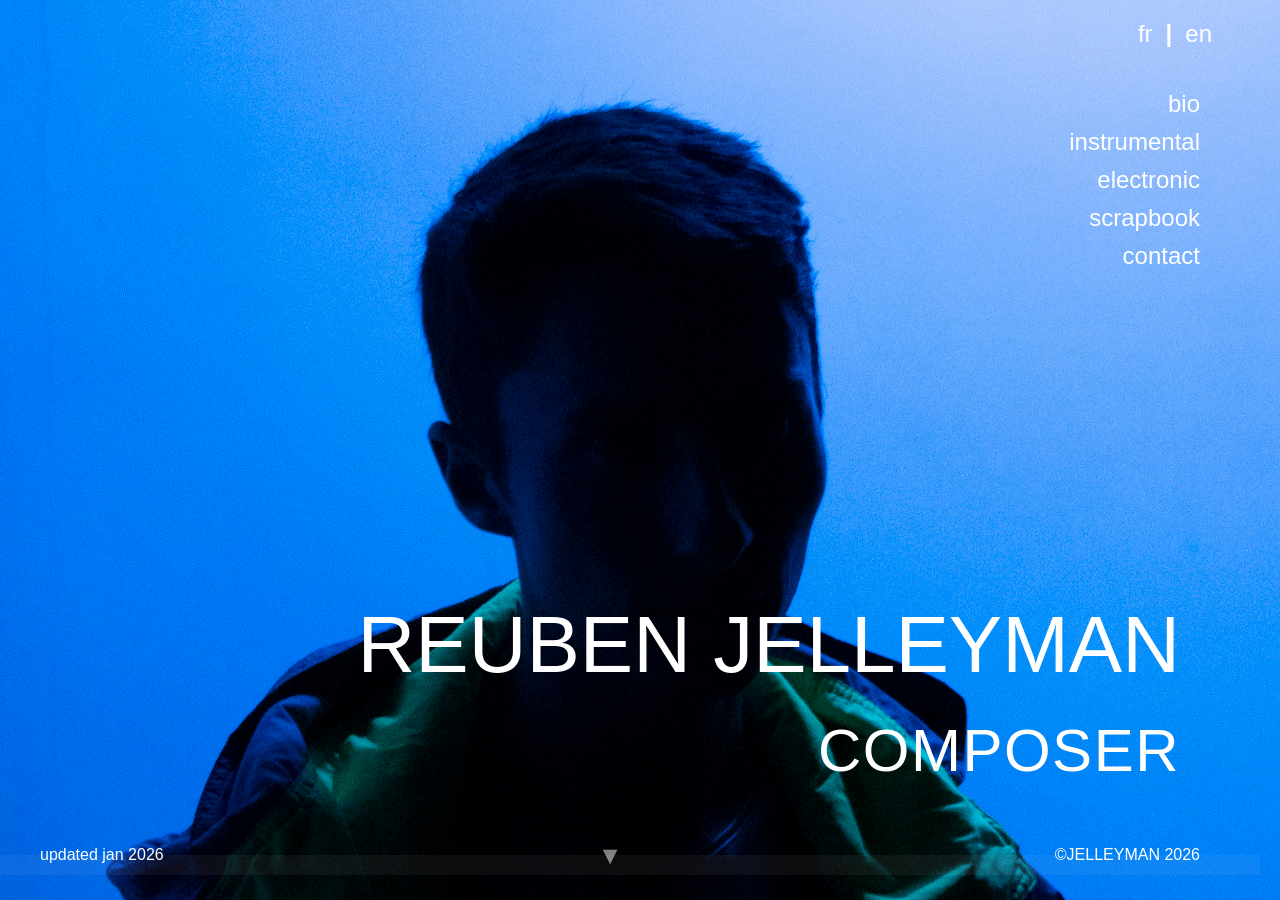
==== commit 191960f3: "fix: responsive layout for phones and tablets across all pages - hamburger: stronger bar shadow (spr" ====
--- a/index.html
+++ b/index.html
@@ -7,9 +7,9 @@
         <link rel="icon" href="images/halfharmonicNotehead_0002.png" type="image/png">
         <link rel="stylesheet" href="JELLEYMAN-css/general.css?v=6.1">
         <link rel="stylesheet" href="JELLEYMAN-css/header.css?v=6.1">
-        <link rel="stylesheet" href="JELLEYMAN-css/footer.css?v=6.1">
+        <link rel="stylesheet" href="JELLEYMAN-css/footer.css?v=6.2">
         <link rel="stylesheet" href="JELLEYMAN-css/sidebar.css?v=6.1">
-        <link rel="stylesheet" href="JELLEYMAN-css/hamburger.css?v=6.1">
+        <link rel="stylesheet" href="JELLEYMAN-css/hamburger.css?v=6.2">
         <link rel="stylesheet" href="JELLEYMAN-css/contact.css?v=6.1">
     </head>
 
--- a/JELLEYMAN-css/footer.css
+++ b/JELLEYMAN-css/footer.css
@@ -3,6 +3,7 @@
     display: flex;
     flex-direction: row;
     justify-content: space-between;
+    align-items: center;
     padding-top: 10px;
     padding-left: 40px; /* Aligned with header and sidebar */
     padding-right: 40px; /* Aligned with header and sidebar */
@@ -15,6 +16,7 @@
     bottom: 5px;
     color: white;
     box-sizing: border-box;
+    white-space: nowrap;
 }
 
 body.body-index .footer,
@@ -45,3 +47,37 @@
     justify-content: center;
     align-items: center;
 }
+
+/* Tablets (600–767px): padding stays 40px but fixed 250px sections can crowd
+   the center. Switch to auto widths and reduce padding a little. */
+@media (min-width: 600px) and (max-width: 767px) {
+    .footer {
+        padding-left: 20px;
+        padding-right: 20px;
+        font-size: 13px;
+    }
+    .footer-left-section {
+        width: auto;
+        flex: 0 1 auto;
+    }
+    .footer-right-section {
+        width: auto;
+        flex: 0 1 auto;
+    }
+}
+
+@media (max-width: 599px) {
+    .footer {
+        padding-left: 12px;
+        padding-right: 12px;
+        font-size: 11px;
+    }
+    .footer-left-section {
+        width: auto;
+        flex: 0 1 auto;
+    }
+    .footer-right-section {
+        width: auto;
+        flex: 0 1 auto;
+    }
+}
--- a/JELLEYMAN-css/hamburger.css
+++ b/JELLEYMAN-css/hamburger.css
@@ -23,7 +23,7 @@
     width: 100%;
     height: 3px;
     background-color: white;
-    box-shadow: 0 0 2px rgba(0,0,0,0.8); /* Ensure visibility on light backgrounds */
+    box-shadow: 0 0 4px 2px rgba(0,0,0,0.7); /* Strong outline to ensure visibility on any background */
     transition: all 0.3s ease-in-out;
 }
 
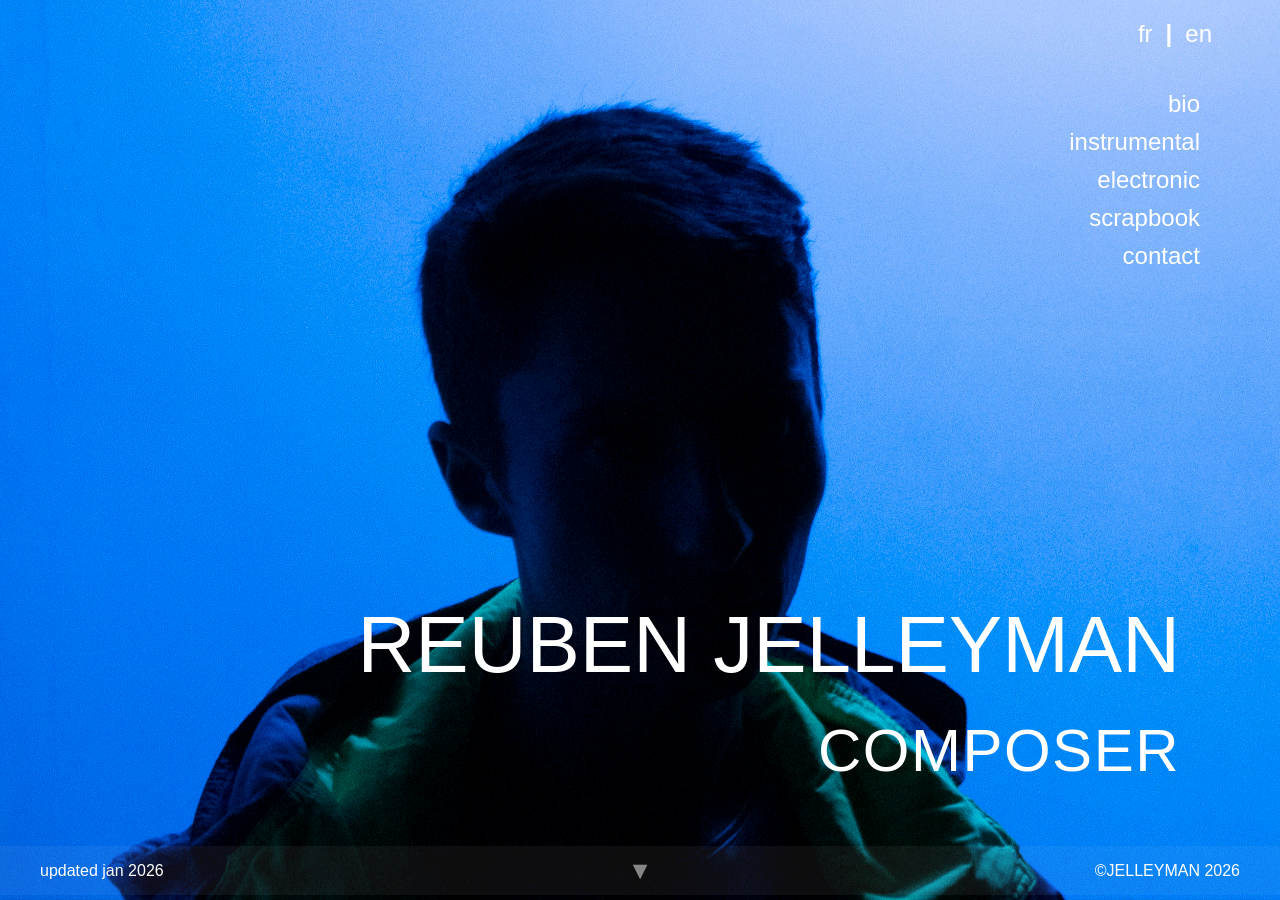
==== commit aa46ae5f: "fix: mobile UX polish — footer centering, hamburger alignment, page-specific layout fixes - Footer: " ====
--- a/index.html
+++ b/index.html
@@ -6,11 +6,11 @@
         <meta name="viewport" content="width=device-width, initial-scale=1.0">
         <link rel="icon" href="images/halfharmonicNotehead_0002.png" type="image/png">
         <link rel="stylesheet" href="JELLEYMAN-css/general.css?v=6.1">
-        <link rel="stylesheet" href="JELLEYMAN-css/header.css?v=6.1">
-        <link rel="stylesheet" href="JELLEYMAN-css/footer.css?v=6.2">
+        <link rel="stylesheet" href="JELLEYMAN-css/header.css?v=6.2">
+        <link rel="stylesheet" href="JELLEYMAN-css/footer.css?v=6.9">
         <link rel="stylesheet" href="JELLEYMAN-css/sidebar.css?v=6.1">
-        <link rel="stylesheet" href="JELLEYMAN-css/hamburger.css?v=6.2">
-        <link rel="stylesheet" href="JELLEYMAN-css/contact.css?v=6.1">
+        <link rel="stylesheet" href="JELLEYMAN-css/hamburger.css?v=6.8">
+        <link rel="stylesheet" href="JELLEYMAN-css/contact.css?v=6.2">
     </head>
 
     <body class="body-contact">
@@ -86,6 +86,6 @@
 
         <script src="i18n.js?v=6.1" type="module"></script>
         <script src="contact-scroll.js?v=6.1"></script>
-        <script src="hamburger.js?v=6.1"></script>
+        <script src="hamburger.js?v=6.2"></script>
     </body>
 </html>
--- a/JELLEYMAN-css/header.css
+++ b/JELLEYMAN-css/header.css
@@ -167,4 +167,10 @@
 @media (max-width: 599px) {
     .header-left-section-title { font-size: 25px; }
     .header-left-section-sub { font-size: 18px; }
+
+    /* Align title top and left with the hamburger icon (top:30px, right:20px) */
+    .header-top {
+        top: 30px;
+        left: 20px;
+    }
 }
--- a/JELLEYMAN-css/footer.css
+++ b/JELLEYMAN-css/footer.css
@@ -1,18 +1,17 @@
 .footer {
-    height: 15px;
     display: flex;
     flex-direction: row;
-    justify-content: space-between;
     align-items: center;
     padding-top: 10px;
     padding-left: 40px; /* Aligned with header and sidebar */
     padding-right: 40px; /* Aligned with header and sidebar */
     padding-bottom: 10px;
-    z-index: 10000; /* Increased to be above sidebar (9999) */
+    margin: 0; /* Reset global div margins — margin-right: 20px was shrinking the footer asymmetrically */
+    z-index: 10000; /* Above sidebar (9999) */
     background-color: rgba(255, 255, 255, 0.05);
     position: fixed;
-    left: 0px;
-    right: 0px;
+    left: 0;
+    right: 0;
     bottom: 5px;
     color: white;
     box-sizing: border-box;
@@ -21,63 +20,48 @@
 
 body.body-index .footer,
 body.body-contact .footer {
-    /* If these pages are light themed, though currently they seem to be dark/transparent too */
-    /* color: black; */
-}
-
-/* Ensure right section text is white by default unless on index */
-.footer-right-section {
-    display: flex;
-    justify-content: flex-end;
-    align-items: center;
-    width: 250px;
-    color: inherit;
+    /* reserved for page-specific colour overrides */
 }
 
 .footer-left-section {
-    width: 250px;
+    flex: 1;
     display: flex;
     align-items: center;
     justify-content: flex-start;
+    margin: 0;
 }
 
 .footer-central-section {
+    display: flex;
+    align-items: center;
+    justify-content: center;
+    margin: 0;
+}
+
+.footer-central-section #scroll-arrow {
+    margin: 0;       /* Reset global div margins that push it off-centre */
+    transform: none; /* Reset page-level translateY(10px) that shifts it down */
+}
+
+.footer-central-section #scroll-arrow.visible {
+    transform: none;
+}
+
+.footer-right-section {
     flex: 1;
     display: flex;
-    justify-content: center;
     align-items: center;
+    justify-content: flex-end;
+    color: inherit;
+    margin: 0;
 }
 
-/* Tablets (600–767px): padding stays 40px but fixed 250px sections can crowd
-   the center. Switch to auto widths and reduce padding a little. */
-@media (min-width: 600px) and (max-width: 767px) {
+/* Phones (<600px): reduce padding and font size. Keep left/right equal so
+   footer text aligns with the hamburger menu edges on small screens. */
+@media (max-width: 599px) {
     .footer {
         padding-left: 20px;
         padding-right: 20px;
-        font-size: 13px;
-    }
-    .footer-left-section {
-        width: auto;
-        flex: 0 1 auto;
-    }
-    .footer-right-section {
-        width: auto;
-        flex: 0 1 auto;
+        font-size: 11px;
     }
 }
-
-@media (max-width: 599px) {
-    .footer {
-        padding-left: 12px;
-        padding-right: 12px;
-        font-size: 11px;
-    }
-    .footer-left-section {
-        width: auto;
-        flex: 0 1 auto;
-    }
-    .footer-right-section {
-        width: auto;
-        flex: 0 1 auto;
-    }
-}
--- a/JELLEYMAN-css/hamburger.css
+++ b/JELLEYMAN-css/hamburger.css
@@ -2,9 +2,9 @@
 .hamburger-menu {
     position: fixed;
     top: 30px;
-    right: 30px;
-    width: 30px;
-    height: 25px;
+    right: 20px; /* Matches footer padding-right on mobile (<600px) */
+    width: 24px;  /* ~20% smaller than original 30px */
+    height: 20px; /* ~20% smaller than original 25px */
     cursor: pointer;
     z-index: 2147483647; /* Max z-index possible to ensure it is on top */
     display: flex;
@@ -23,25 +23,23 @@
     width: 100%;
     height: 3px;
     background-color: white;
-    box-shadow: 0 0 4px 2px rgba(0,0,0,0.7); /* Strong outline to ensure visibility on any background */
+    margin: 0; /* Reset global div margin so bars stay inside the 25px container */
     transition: all 0.3s ease-in-out;
 }
 
 /* Make bars black on the index page (white background) */
 body.body-index .hamburger-menu .bar {
     background-color: black;
-    box-shadow: 0 0 2px rgba(255,255,255,0.8);
 }
 
 /* Ensure bars are white when the dark overlay is open, even on the index page */
 body.body-index .hamburger-menu.open .bar {
     background-color: white;
-    box-shadow: 0 0 2px rgba(0,0,0,0.8);
 }
 
 /* Hamburger menu animation */
 .hamburger-menu.open .bar:nth-child(1) {
-    transform: rotate(-45deg) translate(-5px, 6px);
+    transform: rotate(-45deg) translate(-4px, 4px);
 }
 
 .hamburger-menu.open .bar:nth-child(2) {
@@ -49,7 +47,7 @@
 }
 
 .hamburger-menu.open .bar:nth-child(3) {
-    transform: rotate(45deg) translate(-5px, -6px);
+    transform: rotate(45deg) translate(-4px, -4px);
 }
 
 /* Small screens < 600px: use #main-nav as overlay */
@@ -83,25 +81,36 @@
         display: none;
     }
 
-    /* When menu is open, show and style the items */
+    /* When menu is open, keep language switcher fixed at top-right (its normal position) */
     #main-nav.open #language-switcher-container {
         display: flex !important;
-        position: static;
-        margin-bottom: 20px;
-        justify-content: center;
+        position: fixed;
+        top: 30px;
+        right: 55px; /* Clear of the hamburger icon at right:20px width:24px */
+        justify-content: flex-end;
     }
 
     #main-nav.open #sidebar-placeholder {
         display: flex !important;
         position: static;
+        width: auto;       /* Override .sidebar's width: 150px */
+        text-align: center; /* Override .sidebar's text-align: right */
         flex-direction: column;
         align-items: center;
         gap: 20px;
     }
 
-    #main-nav.open #sidebar-placeholder .sidebar-item {
+    /* .sidebar-element is the actual class rendered by i18n.js */
+    #main-nav.open #sidebar-placeholder .sidebar-element {
+        justify-content: center;
+        margin: 0;
+    }
+
+    #main-nav.open #sidebar-placeholder .sidebar-element a,
+    #main-nav.open #sidebar-placeholder .sidebar-element span {
         color: white;
         font-size: 24px;
         text-decoration: none;
+        text-align: center;
     }
 }
--- a/JELLEYMAN-css/contact.css
+++ b/JELLEYMAN-css/contact.css
@@ -272,3 +272,12 @@
         font-size: 12pt;
     }
 }
+
+/* Landscape phones (≤480px tall): the default bottom clamp(160px,…) leaves only
+   ~140px for content at 375px height. Reduce vertical padding so social icons fit. */
+@media (max-height: 480px) {
+    .contact-container {
+        padding-top: 20px;
+        padding-bottom: 50px;
+    }
+}
